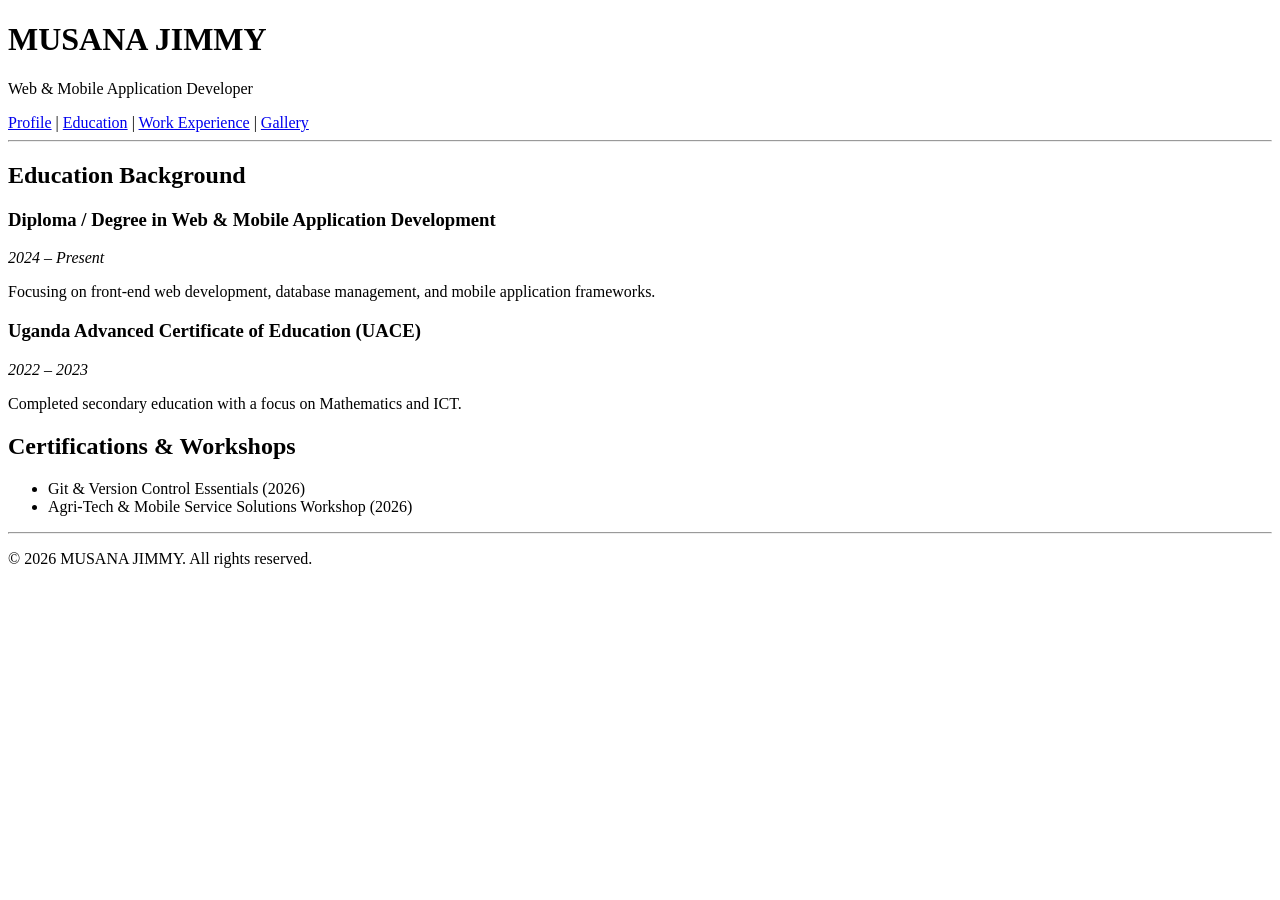
==== Education.html @ 8eba4650 "Initial commit" ====
<!DOCTYPE html>
<html lang="en">
<head>
    <meta charset="UTF-8">
    <title>CV - Education</title>
</head>
<body>

    <header>
        <h1>MUSANA JIMMY</h1>
        <p>Web & Mobile Application Developer</p>
        <nav>
            <a href="index.html">Profile</a> | 
            <a href="education.html">Education</a> | 
            <a href="experience.html">Work Experience</a> | 
            <a href="gallery.html">Gallery</a>
        </nav>
    </header>
    <hr>

    <main>
        <section>
            <h2>Education Background</h2>
            
            <article>
                <h3>Diploma / Degree in Web & Mobile Application Development</h3>
                <p><em>2024 &ndash; Present</em></p>
                <p>Focusing on front-end web development, database management, and mobile application frameworks.</p>
            </article>

            <article>
                <h3>Uganda Advanced Certificate of Education (UACE)</h3>
                <p><em>2022 &ndash; 2023</em></p>
                <p>Completed secondary education with a focus on Mathematics and ICT.</p>
            </article>
        </section>

        <section>
            <h2>Certifications & Workshops</h2>
            <ul>
                <li>Git & Version Control Essentials (2026)</li>
                <li>Agri-Tech & Mobile Service Solutions Workshop (2026)</li>
            </ul>
        </section>
    </main>
    <hr>

    <footer>
        <p>&copy; 2026 MUSANA JIMMY. All rights reserved.</p>
    </footer>

</body>
</html>
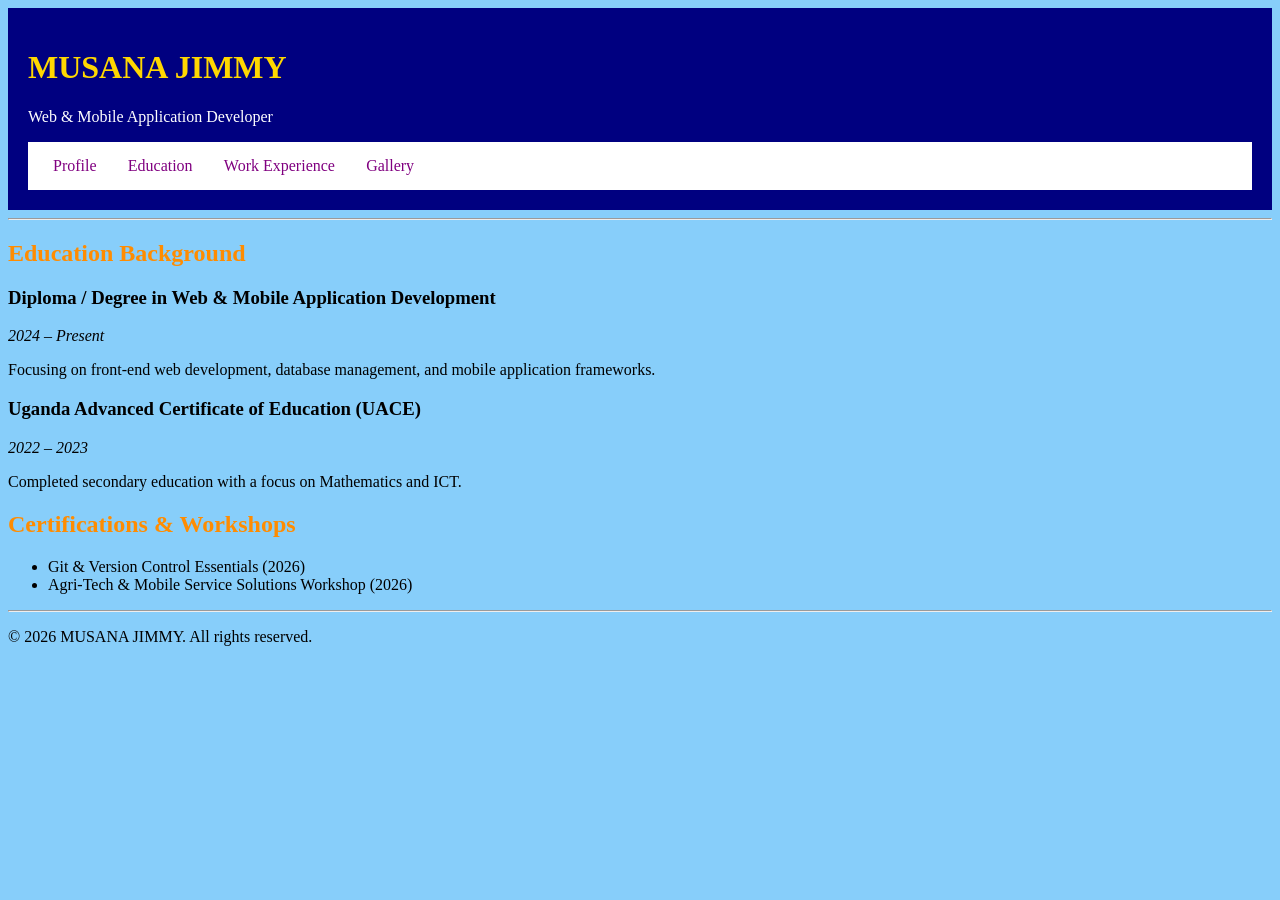
==== commit 707e7b18: "first commit" ====
--- a/Education.html
+++ b/Education.html
@@ -3,6 +3,34 @@
 <head>
     <meta charset="UTF-8">
     <title>CV - Education</title>
+    <style>
+        body{background-color: lightskyblue;}
+
+          header {
+            background-color: navy;
+            color: white;
+            padding:20px;
+        }
+
+        h1 {
+            color: gold;
+        }
+
+        h2{
+            color: darkorange;
+        }
+
+        nav {
+            background-color: white;
+            padding: 15px;
+        }
+
+        nav a{
+            color: purple;
+            text-decoration: none;
+            margin: 10px;
+        }
+    </style>
 </head>
 <body>
 
@@ -10,11 +38,11 @@
         <h1>MUSANA JIMMY</h1>
         <p>Web & Mobile Application Developer</p>
         <nav>
-            <a href="index.html">Profile</a> | 
-            <a href="education.html">Education</a> | 
-            <a href="experience.html">Work Experience</a> | 
-            <a href="gallery.html">Gallery</a>
-        </nav>
+  <a href="index.html">Profile</a> | 
+  <a href="Education.html">Education</a> | 
+  <a href="Experience.html">Work Experience</a> | 
+  <a href="Gallery.html">Gallery</a>
+</nav>
     </header>
     <hr>
 
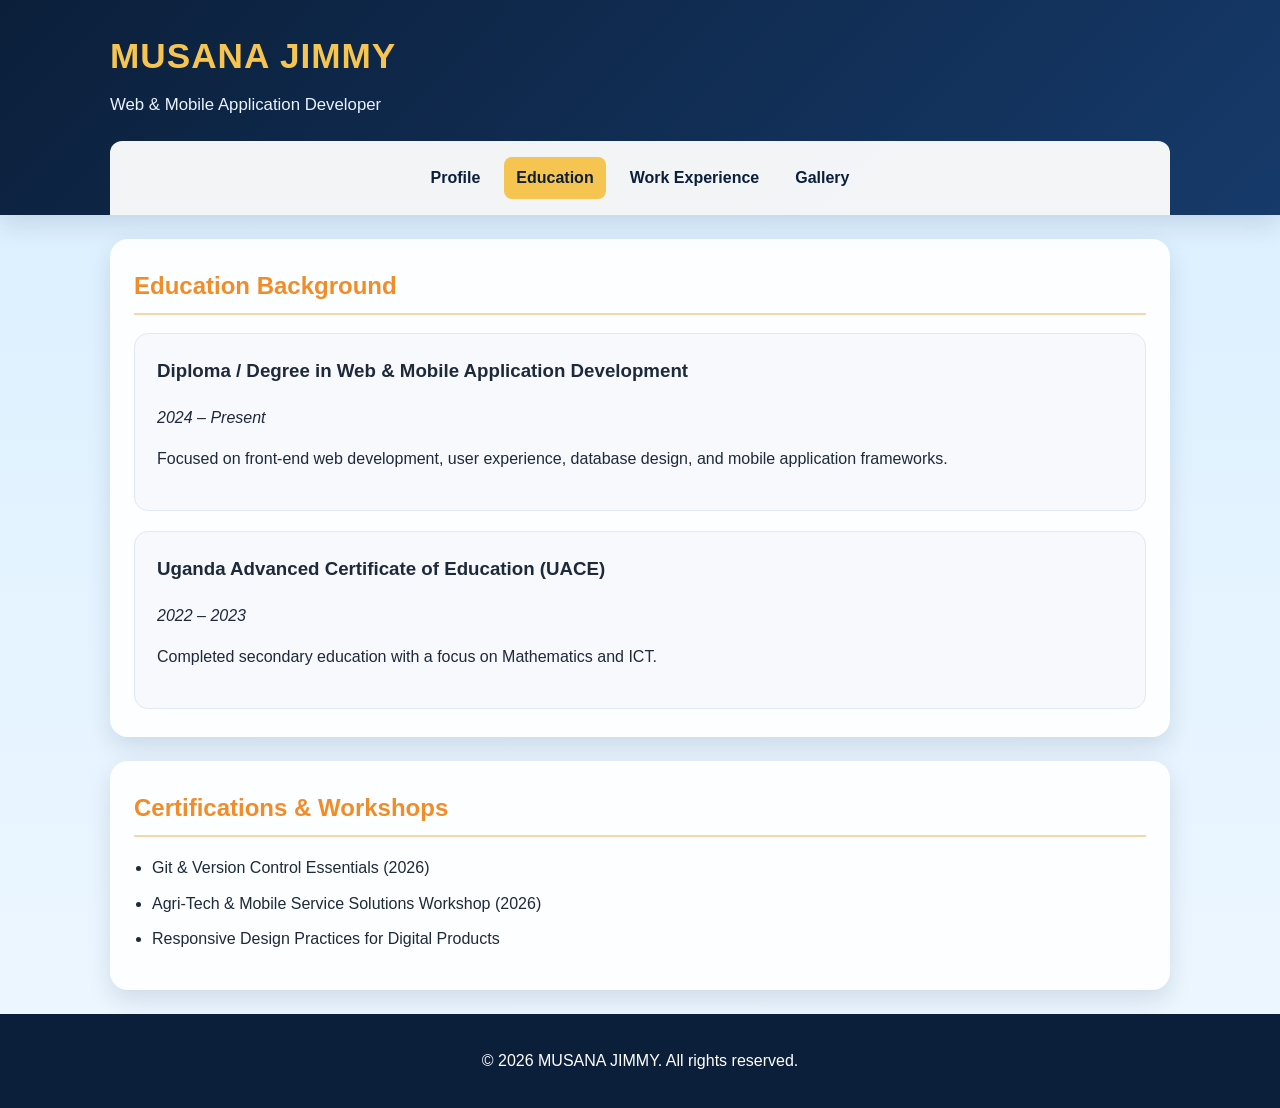
==== commit db83e696: "initial commit" ====
--- a/Education.html
+++ b/Education.html
@@ -2,80 +2,56 @@
 <html lang="en">
 <head>
     <meta charset="UTF-8">
+    <meta name="viewport" content="width=device-width, initial-scale=1.0">
     <title>CV - Education</title>
-    <style>
-        body{background-color: lightskyblue;}
-
-          header {
-            background-color: navy;
-            color: white;
-            padding:20px;
-        }
-
-        h1 {
-            color: gold;
-        }
-
-        h2{
-            color: darkorange;
-        }
-
-        nav {
-            background-color: white;
-            padding: 15px;
-        }
-
-        nav a{
-            color: purple;
-            text-decoration: none;
-            margin: 10px;
-        }
-    </style>
+    <link rel="stylesheet" href="styles.css">
 </head>
 <body>
+    <header>
+        <div class="container">
+            <div class="header-wrap">
+                <div>
+                    <h1 class="site-title">MUSANA JIMMY</h1>
+                    <p class="subtitle">Web &amp; Mobile Application Developer</p>
+                </div>
+            </div>
+            <nav>
+                <a href="index.html">Profile</a>
+                <a class="active" href="Education.html">Education</a>
+                <a href="Experience.html">Work Experience</a>
+                <a href="Gallery.html">Gallery</a>
+            </nav>
+        </div>
+    </header>
 
-    <header>
-        <h1>MUSANA JIMMY</h1>
-        <p>Web & Mobile Application Developer</p>
-        <nav>
-  <a href="index.html">Profile</a> | 
-  <a href="Education.html">Education</a> | 
-  <a href="Experience.html">Work Experience</a> | 
-  <a href="Gallery.html">Gallery</a>
-</nav>
-    </header>
-    <hr>
-
-    <main>
+    <main class="container">
         <section>
             <h2>Education Background</h2>
-            
-            <article>
-                <h3>Diploma / Degree in Web & Mobile Application Development</h3>
+            <div class="education-card">
+                <h3>Diploma / Degree in Web &amp; Mobile Application Development</h3>
                 <p><em>2024 &ndash; Present</em></p>
-                <p>Focusing on front-end web development, database management, and mobile application frameworks.</p>
-            </article>
+                <p>Focused on front-end web development, user experience, database design, and mobile application frameworks.</p>
+            </div>
 
-            <article>
+            <div class="education-card" style="margin-top: 20px;">
                 <h3>Uganda Advanced Certificate of Education (UACE)</h3>
                 <p><em>2022 &ndash; 2023</em></p>
                 <p>Completed secondary education with a focus on Mathematics and ICT.</p>
-            </article>
+            </div>
         </section>
 
         <section>
-            <h2>Certifications & Workshops</h2>
-            <ul>
-                <li>Git & Version Control Essentials (2026)</li>
-                <li>Agri-Tech & Mobile Service Solutions Workshop (2026)</li>
+            <h2>Certifications &amp; Workshops</h2>
+            <ul class="education-list">
+                <li>Git &amp; Version Control Essentials (2026)</li>
+                <li>Agri-Tech &amp; Mobile Service Solutions Workshop (2026)</li>
+                <li>Responsive Design Practices for Digital Products</li>
             </ul>
         </section>
     </main>
-    <hr>
 
     <footer>
         <p>&copy; 2026 MUSANA JIMMY. All rights reserved.</p>
     </footer>
-
 </body>
-</html>+</html>
--- a/styles.css
+++ b/styles.css
@@ -0,0 +1,209 @@
+* {
+    box-sizing: border-box;
+}
+
+:root {
+    --navy: #0b1f3a;
+    --navy-light: #163a6a;
+    --gold: #f5c451;
+    --orange: #f28c28;
+    --white: #ffffff;
+    --cream: #f7f9fc;
+    --text: #1e2a39;
+    --muted: #5d6876;
+    --shadow: 0 10px 25px rgba(11, 31, 58, 0.12);
+}
+
+body {
+    margin: 0;
+    font-family: Arial, Helvetica, sans-serif;
+    background: linear-gradient(180deg, #d9efff 0%, #eef7ff 100%);
+    color: var(--text);
+    line-height: 1.6;
+}
+
+a {
+    color: inherit;
+}
+
+.container {
+    max-width: 1100px;
+    margin: 0 auto;
+    padding: 0 20px;
+}
+
+header {
+    background: linear-gradient(135deg, var(--navy), var(--navy-light));
+    color: var(--white);
+    padding: 28px 0 0;
+    box-shadow: var(--shadow);
+}
+
+.header-wrap {
+    display: flex;
+    justify-content: space-between;
+    align-items: center;
+    gap: 20px;
+    flex-wrap: wrap;
+}
+
+.site-title {
+    margin: 0;
+    font-size: 2.2rem;
+    color: var(--gold);
+    letter-spacing: 1px;
+}
+
+.subtitle {
+    margin: 8px 0 0;
+    color: #eaf2ff;
+    font-size: 1.05rem;
+}
+
+nav {
+    background: rgba(255, 255, 255, 0.95);
+    border-radius: 12px 12px 0 0;
+    padding: 16px 20px;
+    margin-top: 22px;
+    width: 100%;
+    display: flex;
+    justify-content: center;
+    flex-wrap: wrap;
+    gap: 12px;
+}
+
+nav a {
+    color: var(--navy);
+    text-decoration: none;
+    font-weight: 700;
+    padding: 8px 12px;
+    border-radius: 8px;
+    transition: 0.25s ease;
+}
+
+nav a:hover,
+nav a.active {
+    background: var(--gold);
+    color: var(--navy);
+}
+
+main {
+    padding: 40px 0 60px;
+}
+
+section {
+    background: rgba(255, 255, 255, 0.9);
+    box-shadow: var(--shadow);
+    border-radius: 18px;
+    padding: 28px 24px;
+    margin: 24px auto;
+}
+
+h1, h2, h3 {
+    margin-top: 0;
+}
+
+h2 {
+    color: var(--orange);
+    border-bottom: 2px solid #f2d7aa;
+    padding-bottom: 8px;
+    margin-bottom: 18px;
+}
+
+.profile-grid {
+    display: grid;
+    grid-template-columns: 2fr 1fr;
+    gap: 24px;
+    align-items: start;
+}
+
+.profile-card,
+.info-card,
+.skill-card,
+.highlight-card,
+.education-card,
+.experience-card,
+.gallery-card {
+    background: var(--cream);
+    border: 1px solid #dfeaf7;
+    border-radius: 14px;
+    padding: 22px;
+}
+
+.contact-list,
+.skills-list,
+.education-list,
+.experience-list {
+    margin: 0;
+    padding-left: 18px;
+}
+
+.contact-list li,
+.skills-list li,
+.education-list li,
+.experience-list li {
+    margin-bottom: 10px;
+}
+
+.highlight-grid,
+.skill-grid {
+    display: grid;
+    grid-template-columns: repeat(auto-fit, minmax(220px, 1fr));
+    gap: 20px;
+}
+
+.highlight-card {
+    text-align: center;
+}
+
+.highlight-number {
+    font-size: 2rem;
+    font-weight: 700;
+    color: var(--navy);
+}
+
+.gallery-grid {
+    display: grid;
+    grid-template-columns: repeat(auto-fit, minmax(220px, 1fr));
+    gap: 20px;
+}
+
+.gallery-card img {
+    width: 100%;
+    height: 220px;
+    object-fit: cover;
+    border-radius: 12px;
+    display: block;
+    margin-bottom: 10px;
+}
+
+figure {
+    margin: 0;
+}
+
+figcaption {
+    font-weight: 600;
+    color: var(--navy);
+    text-align: center;
+}
+
+footer {
+    background: var(--navy);
+    color: var(--white);
+    text-align: center;
+    padding: 18px 0;
+}
+
+@media (max-width: 768px) {
+    .profile-grid {
+        grid-template-columns: 1fr;
+    }
+
+    .site-title {
+        font-size: 1.8rem;
+    }
+
+    nav {
+        justify-content: flex-start;
+    }
+}
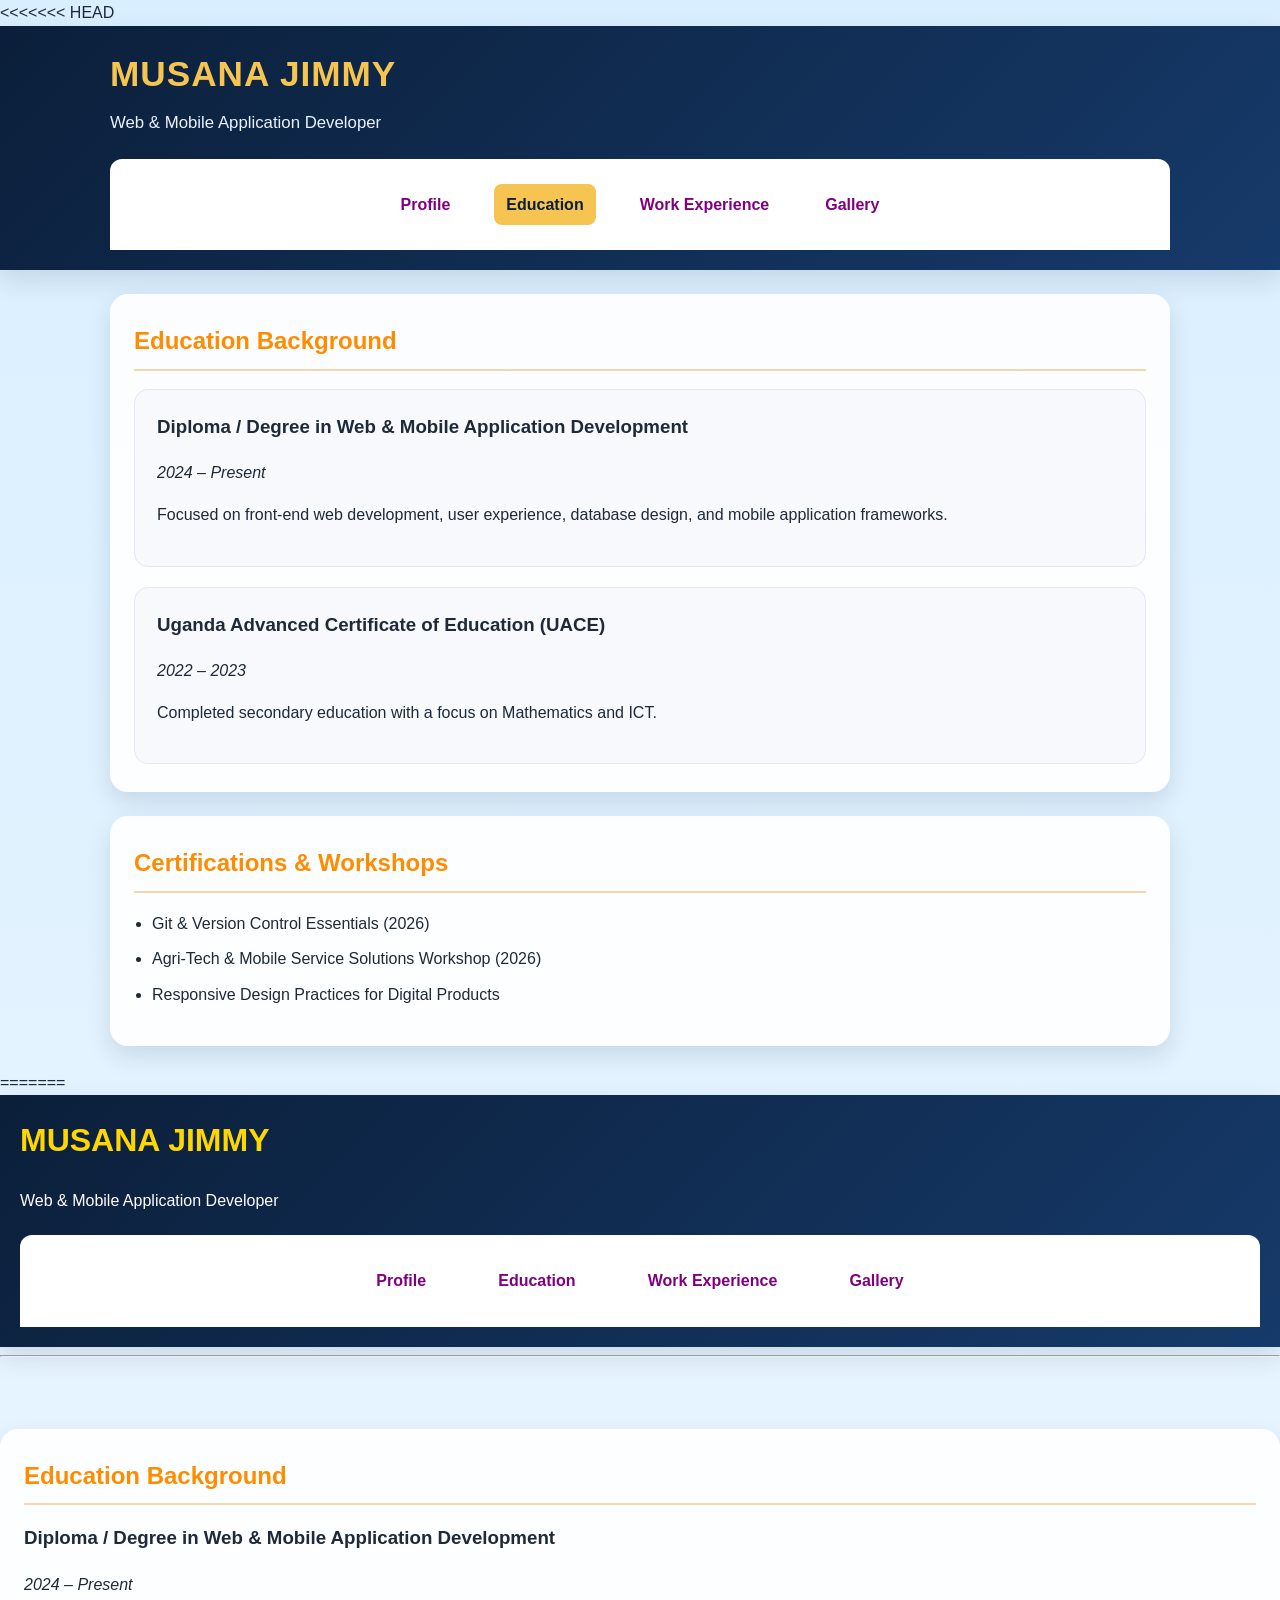
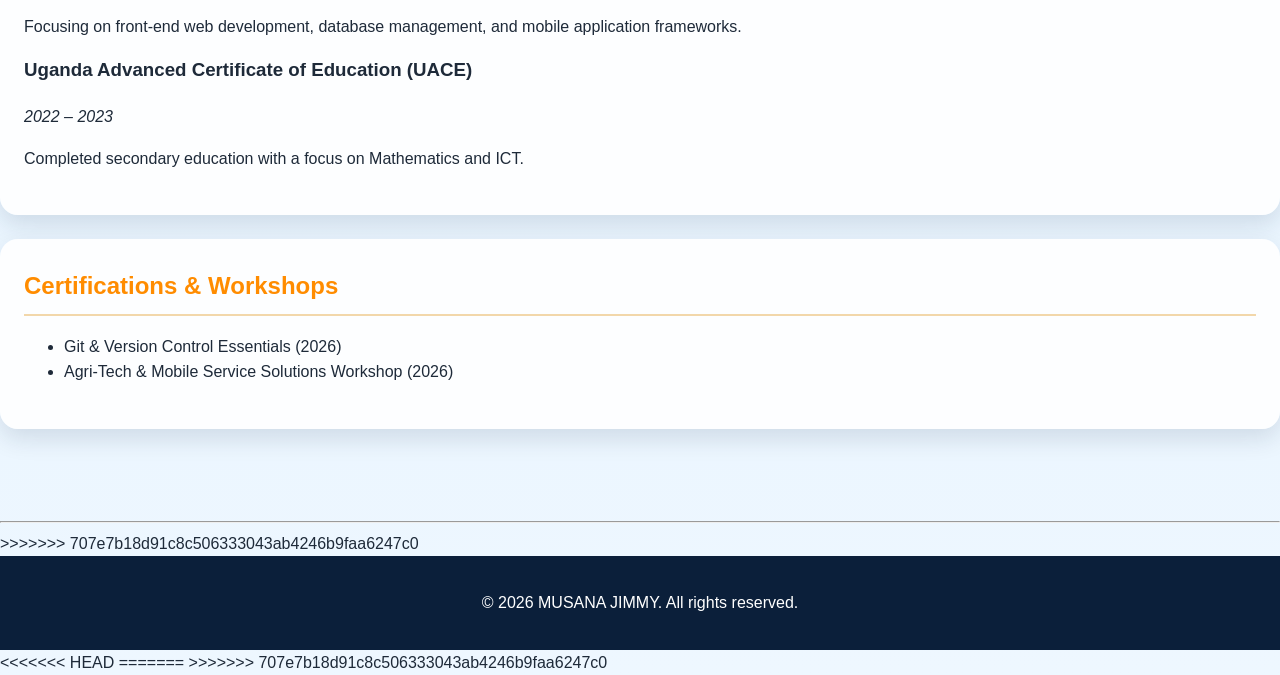
==== commit ab1800f9: "Merge remote main with allowed histories" ====
--- a/Education.html
+++ b/Education.html
@@ -2,6 +2,7 @@
 <html lang="en">
 <head>
     <meta charset="UTF-8">
+<<<<<<< HEAD
     <meta name="viewport" content="width=device-width, initial-scale=1.0">
     <title>CV - Education</title>
     <link rel="stylesheet" href="styles.css">
@@ -49,9 +50,87 @@
             </ul>
         </section>
     </main>
+=======
+    <title>CV - Education</title>
+    <style>
+        body{background-color: lightskyblue;}
+
+          header {
+            background-color: navy;
+            color: white;
+            padding:20px;
+        }
+
+        h1 {
+            color: gold;
+        }
+
+        h2{
+            color: darkorange;
+        }
+
+        nav {
+            background-color: white;
+            padding: 15px;
+        }
+
+        nav a{
+            color: purple;
+            text-decoration: none;
+            margin: 10px;
+        }
+    </style>
+</head>
+<body>
+
+    <header>
+        <h1>MUSANA JIMMY</h1>
+        <p>Web & Mobile Application Developer</p>
+        <nav>
+  <a href="index.html">Profile</a> | 
+  <a href="Education.html">Education</a> | 
+  <a href="Experience.html">Work Experience</a> | 
+  <a href="Gallery.html">Gallery</a>
+</nav>
+    </header>
+    <hr>
+
+    <main>
+        <section>
+            <h2>Education Background</h2>
+            
+            <article>
+                <h3>Diploma / Degree in Web & Mobile Application Development</h3>
+                <p><em>2024 &ndash; Present</em></p>
+                <p>Focusing on front-end web development, database management, and mobile application frameworks.</p>
+            </article>
+
+            <article>
+                <h3>Uganda Advanced Certificate of Education (UACE)</h3>
+                <p><em>2022 &ndash; 2023</em></p>
+                <p>Completed secondary education with a focus on Mathematics and ICT.</p>
+            </article>
+        </section>
+
+        <section>
+            <h2>Certifications & Workshops</h2>
+            <ul>
+                <li>Git & Version Control Essentials (2026)</li>
+                <li>Agri-Tech & Mobile Service Solutions Workshop (2026)</li>
+            </ul>
+        </section>
+    </main>
+    <hr>
+>>>>>>> 707e7b18d91c8c506333043ab4246b9faa6247c0
 
     <footer>
         <p>&copy; 2026 MUSANA JIMMY. All rights reserved.</p>
     </footer>
+<<<<<<< HEAD
 </body>
 </html>
+=======
+
+</body>
+</html>
+>>>>>>> 707e7b18d91c8c506333043ab4246b9faa6247c0
